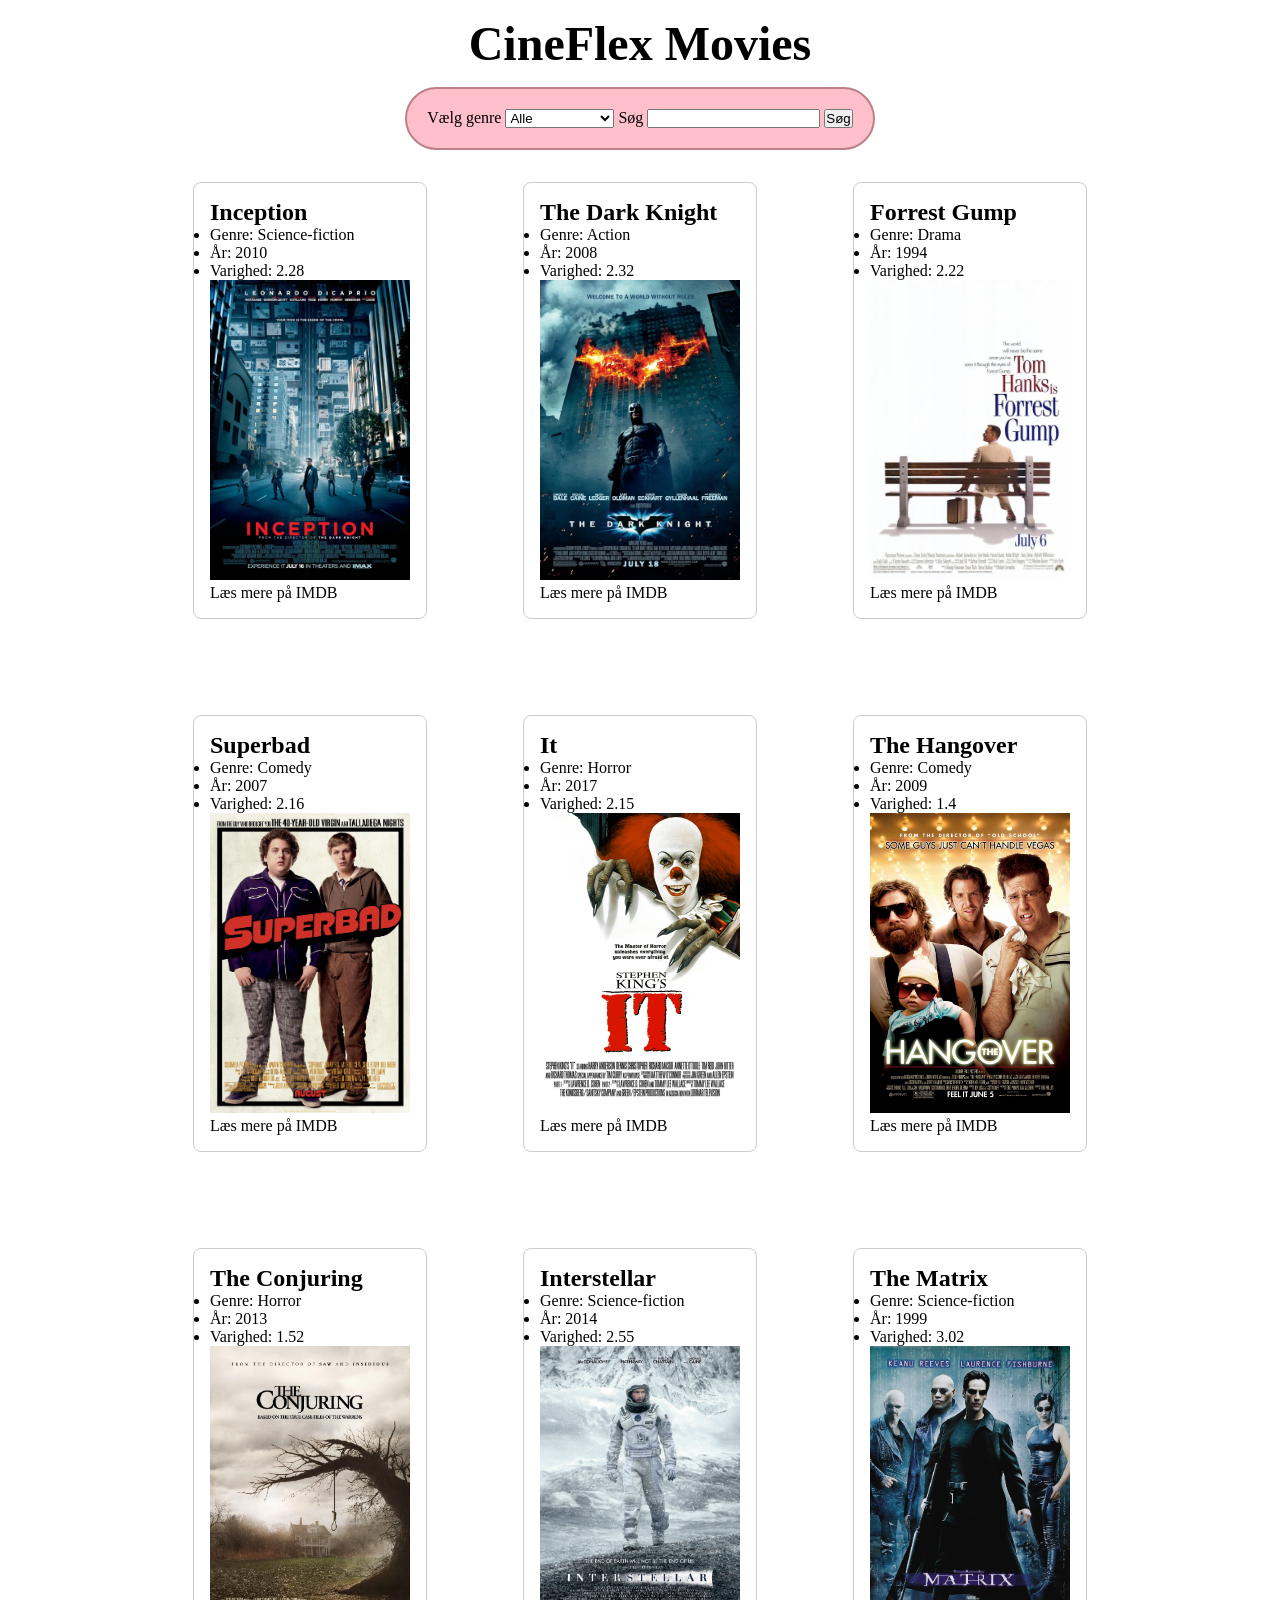
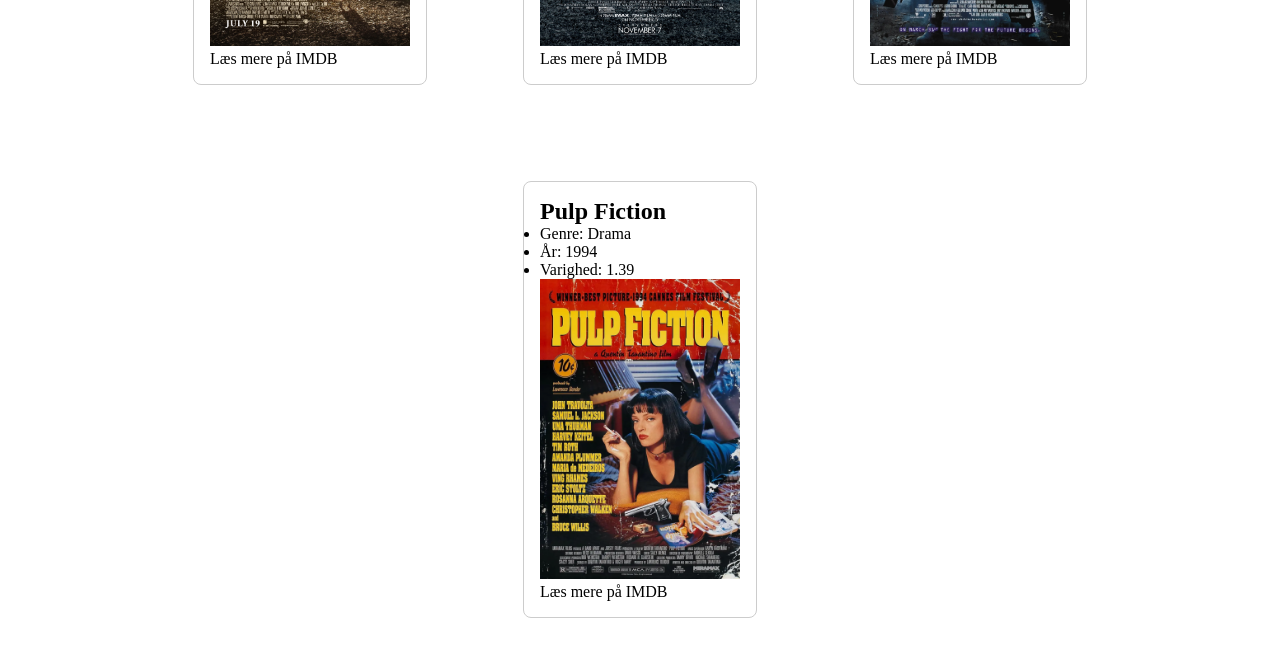
==== index.html @ 09a8e4fb "Gamle opgave uploadet" ====
<!DOCTYPE html>
<html lang="da">
<head>
    <meta charset="UTF-8">
    <meta name="viewport" content="width=device-width, initial-scale=1.0">
    
    <title>CineFlex Movies</title>
    <link rel="stylesheet" href="css/style.css">
</head>
<body>

    <h1 class="title"">CineFlex Movies</h1>

      <form>  
        <label for="category-select">Vælg genre</label>
        <select id="category-select"> 

            <option value="Alle">Alle</option>
            <option value="Action">Action</option>
            <option value="Science-fiction">Science-fiction</option>
            <option value="Drama">Drama</option>
            <option value="Comedy">Comedy</option>
            <option value="Horror">Horror</option>
        </select>
    

        <label for="gsearch">Søg</label>
        <input type="search" name="gsearch" id="gsearch">
        <input type="submit" value="Søg">
    </form>

    <section id="movies-container"></section>
    
    <script src="js/movies-script.js" defer></script>
</body>
</html>
---- css/style.css ----
* {
    padding: 0;
    margin: 0;
    box-sizing: border-box;
}

body {
    display: flex;
    flex-direction: column;
    align-items: center;
}

.title {
    font-size: 3rem;
    margin: 1rem;
}



#movies-container  {
    display: flex;
    flex-wrap: wrap;
    justify-content: center;
    gap: 6rem;
    margin: auto;
    padding: 2rem;
}


img {
    width: 200px;
    height: 300px;
    object-fit: cover;
}

article { 
    padding: 1rem;
    border: 1px solid #ccc;
    border-radius: 0.5rem;
}

form {
    background-color: pink;
    border-radius: 60px;
    border: 2px solid rgb(190, 127, 137);
    padding: 20px;
    width: auto;
    
}
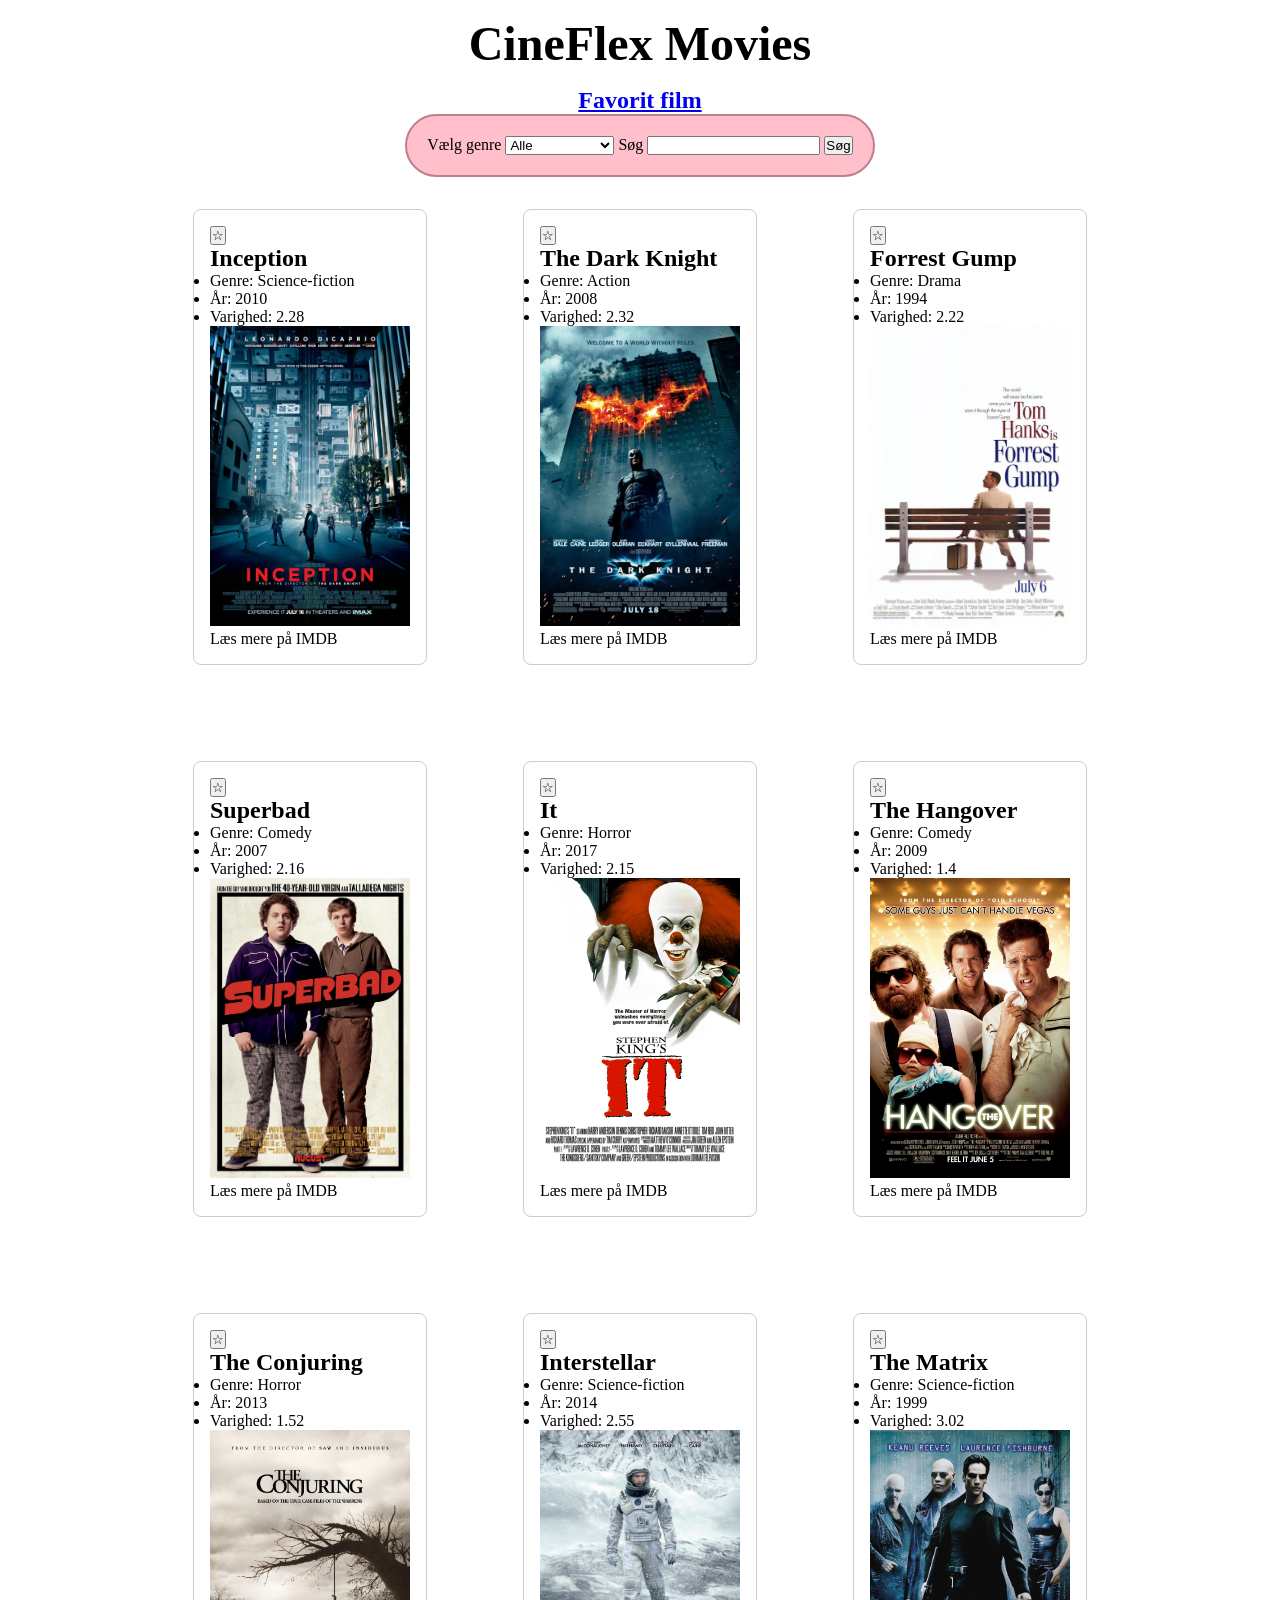
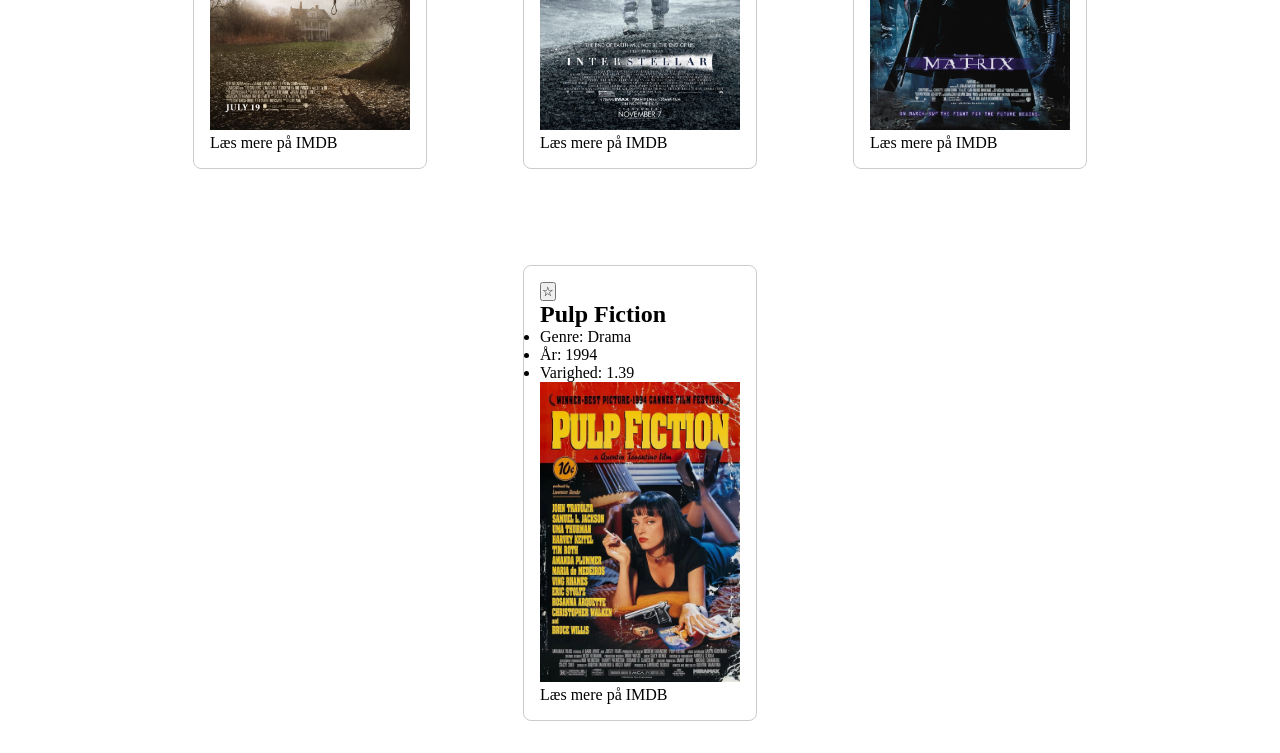
==== commit 0193b8ea: "opgave delvist gennemført" ====
--- a/index.html
+++ b/index.html
@@ -9,7 +9,8 @@
 </head>
 <body>
 
-    <h1 class="title"">CineFlex Movies</h1>
+    <h1 class="title">CineFlex Movies</h1>
+    <h2><a href="favorit-movies.html">Favorit film</a></h2>
 
       <form>  
         <label for="category-select">Vælg genre</label>
